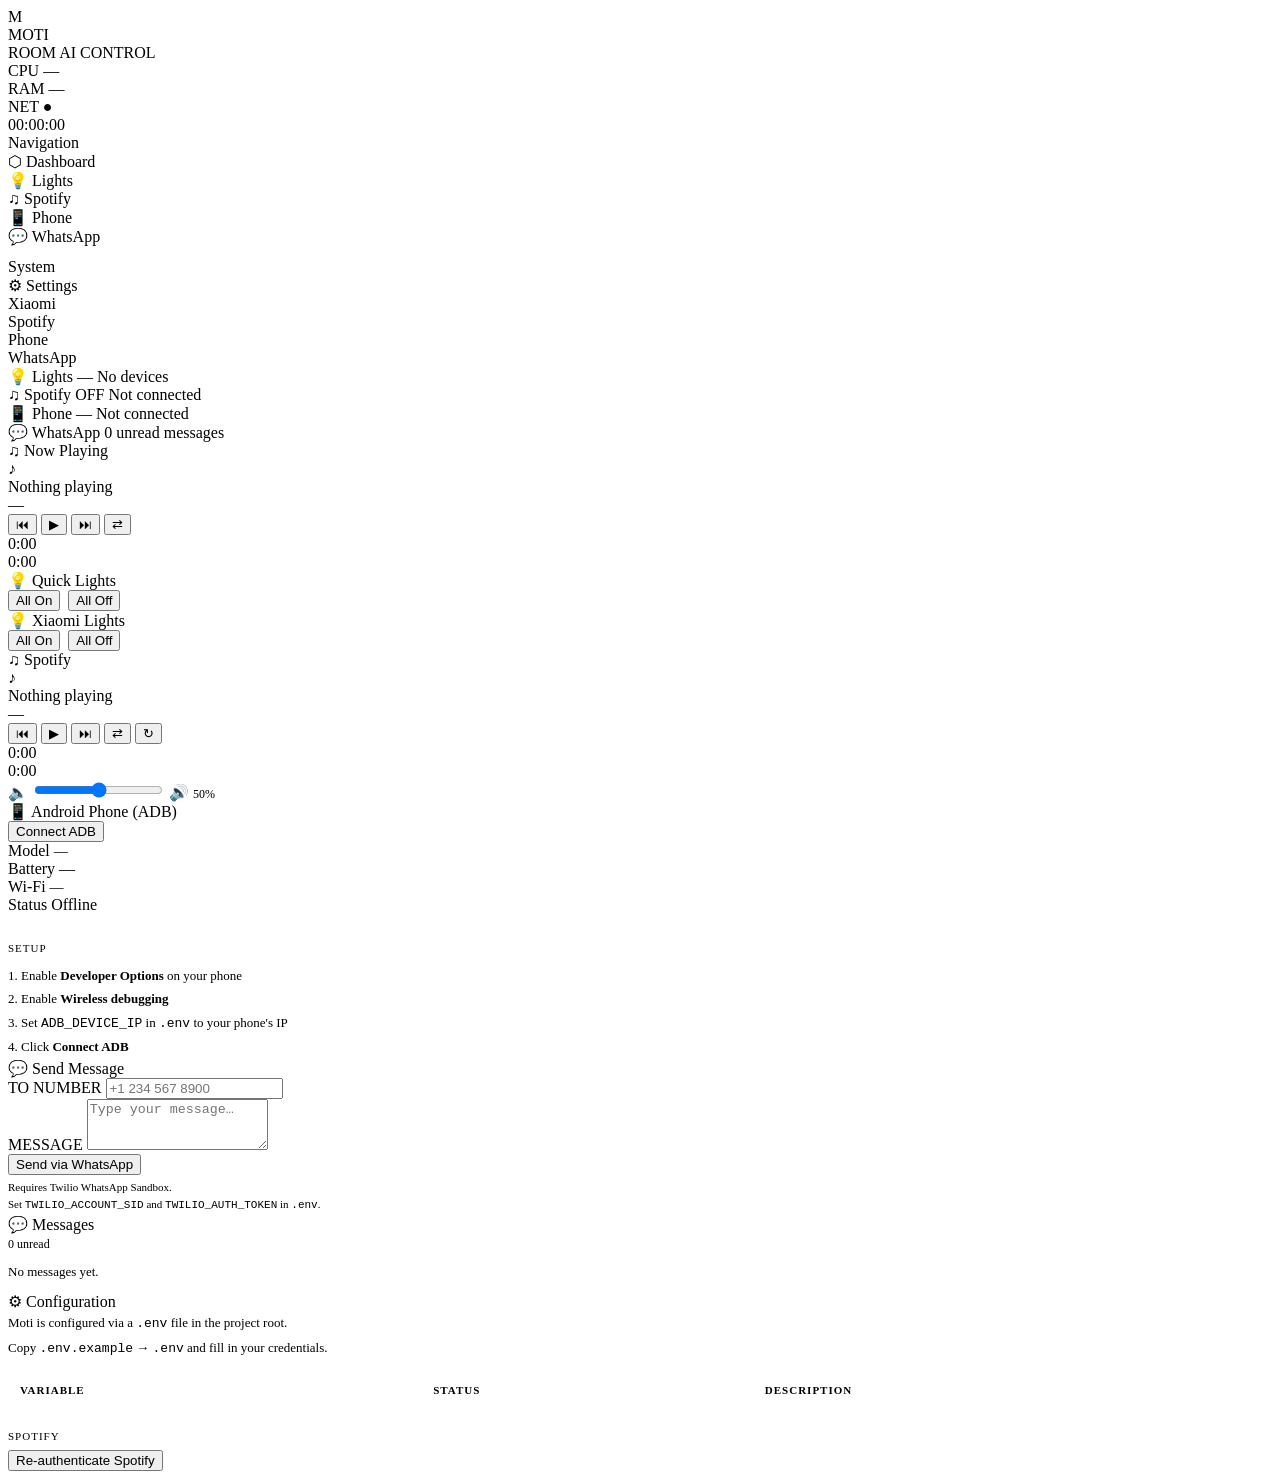
==== frontend/templates/index.html @ 9a72fc44 "feat: initial Moti room AI control panel Full Python/FastAPI backend + futuristic web UI with: - Xia" ====
<!DOCTYPE html>
<html lang="en">
<head>
  <meta charset="UTF-8"/>
  <meta name="viewport" content="width=device-width, initial-scale=1.0"/>
  <title>MOTI — Room AI Control</title>
  <link rel="stylesheet" href="/static/css/style.css"/>
  <link rel="preconnect" href="https://fonts.googleapis.com"/>
</head>
<body>
<div class="shell">

  <!-- ══ TOP BAR ══════════════════════════════════════════════════ -->
  <header class="topbar">
    <div class="topbar-logo">
      <div class="logo-mark">M</div>
      <div>
        <div class="logo-text">MOTI</div>
        <div class="logo-sub">ROOM AI CONTROL</div>
      </div>
    </div>

    <div class="topbar-stats">
      <div class="stat-item">
        <span class="stat-label">CPU</span>
        <span class="stat-value" id="sys-cpu">—</span>
      </div>
      <div class="stat-item">
        <span class="stat-label">RAM</span>
        <span class="stat-value" id="sys-ram">—</span>
      </div>
      <div class="stat-item">
        <span class="stat-label">NET</span>
        <span class="stat-value" id="ws-status">●</span>
      </div>
    </div>

    <div class="topbar-time" id="clock">00:00:00</div>
  </header>

  <!-- ══ SIDEBAR ══════════════════════════════════════════════════ -->
  <nav class="sidebar">
    <div class="nav-section">Navigation</div>
    <div class="nav-item active" data-panel="dashboard" onclick="navigate(this)">
      <span class="nav-icon">⬡</span> Dashboard
    </div>
    <div class="nav-item" data-panel="lights" onclick="navigate(this)">
      <span class="nav-icon">💡</span> Lights
    </div>
    <div class="nav-item" data-panel="spotify" onclick="navigate(this)">
      <span class="nav-icon">♫</span> Spotify
    </div>
    <div class="nav-item" data-panel="phone" onclick="navigate(this)">
      <span class="nav-icon">📱</span> Phone
    </div>
    <div class="nav-item" data-panel="whatsapp" onclick="navigate(this)">
      <span class="nav-icon">💬</span> WhatsApp
      <span class="nav-badge" id="wa-badge" style="display:none">0</span>
    </div>

    <div class="nav-section" style="margin-top:12px">System</div>
    <div class="nav-item" data-panel="settings" onclick="navigate(this)">
      <span class="nav-icon">⚙</span> Settings
    </div>

    <div class="sidebar-status">
      <div class="conn-row">
        <span>Xiaomi</span>
        <span class="conn-dot" id="dot-xiaomi"></span>
      </div>
      <div class="conn-row">
        <span>Spotify</span>
        <span class="conn-dot" id="dot-spotify"></span>
      </div>
      <div class="conn-row">
        <span>Phone</span>
        <span class="conn-dot" id="dot-phone"></span>
      </div>
      <div class="conn-row">
        <span>WhatsApp</span>
        <span class="conn-dot" id="dot-whatsapp"></span>
      </div>
    </div>
  </nav>

  <!-- ══ MAIN ════════════════════════════════════════════════════= -->
  <main class="main">

    <!-- ─ Dashboard ─────────────────────────────────────────────── -->
    <section class="panel active" id="panel-dashboard">
      <div class="overview-grid">
        <div class="overview-tile" onclick="navigate(document.querySelector('[data-panel=lights]'))">
          <span class="tile-icon">💡</span>
          <span class="tile-label">Lights</span>
          <span class="tile-value" id="dash-lights-count">—</span>
          <span class="tile-sub" id="dash-lights-sub">No devices</span>
        </div>
        <div class="overview-tile" onclick="navigate(document.querySelector('[data-panel=spotify]'))">
          <span class="tile-icon">♫</span>
          <span class="tile-label">Spotify</span>
          <span class="tile-value" id="dash-spotify-state">OFF</span>
          <span class="tile-sub" id="dash-spotify-track">Not connected</span>
        </div>
        <div class="overview-tile" onclick="navigate(document.querySelector('[data-panel=phone]'))">
          <span class="tile-icon">📱</span>
          <span class="tile-label">Phone</span>
          <span class="tile-value" id="dash-phone-battery">—</span>
          <span class="tile-sub" id="dash-phone-model">Not connected</span>
        </div>
        <div class="overview-tile" onclick="navigate(document.querySelector('[data-panel=whatsapp]'))">
          <span class="tile-icon">💬</span>
          <span class="tile-label">WhatsApp</span>
          <span class="tile-value" id="dash-wa-unread">0</span>
          <span class="tile-sub">unread messages</span>
        </div>
      </div>

      <!-- Mini Spotify in dashboard -->
      <div class="card" id="dash-player-card">
        <div class="card-header">
          <div class="card-title"><span class="card-title-icon">♫</span> Now Playing</div>
          <div class="card-status pulse" id="dash-playing-indicator" style="display:none;color:var(--green)">● LIVE</div>
        </div>
        <div class="spotify-player">
          <div class="album-art" id="dash-album-art">♪</div>
          <div class="track-info">
            <div class="track-name" id="dash-track-name">Nothing playing</div>
            <div class="track-artist" id="dash-track-artist">—</div>
            <div class="player-controls">
              <button class="ctrl-btn" onclick="api('POST','/api/spotify/prev')" title="Previous">⏮</button>
              <button class="ctrl-btn primary" id="dash-play-btn" onclick="api('POST','/api/spotify/play_pause')">▶</button>
              <button class="ctrl-btn" onclick="api('POST','/api/spotify/next')" title="Next">⏭</button>
              <button class="ctrl-btn" id="dash-shuffle-btn" onclick="api('POST','/api/spotify/shuffle')" title="Shuffle">⇄</button>
            </div>
            <div class="progress-bar-wrap">
              <span id="dash-progress-time">0:00</span>
              <div class="progress-track"><div class="progress-fill" id="dash-progress-fill"></div></div>
              <span id="dash-duration-time">0:00</span>
            </div>
          </div>
        </div>
      </div>

      <!-- Quick light toggles -->
      <div class="card">
        <div class="card-header">
          <div class="card-title"><span class="card-title-icon">💡</span> Quick Lights</div>
          <div style="display:flex;gap:8px">
            <button class="btn sm" onclick="allLights(true)">All On</button>
            <button class="btn sm danger" onclick="allLights(false)">All Off</button>
          </div>
        </div>
        <div class="light-widget" id="dash-lights"></div>
      </div>
    </section>

    <!-- ─ Lights ──────────────────────────────────────────────────── -->
    <section class="panel" id="panel-lights">
      <div class="card">
        <div class="card-header">
          <div class="card-title"><span class="card-title-icon">💡</span> Xiaomi Lights</div>
          <div style="display:flex;gap:8px">
            <button class="btn sm" onclick="allLights(true)">All On</button>
            <button class="btn sm danger" onclick="allLights(false)">All Off</button>
          </div>
        </div>
        <div class="light-widget" id="lights-list"></div>
        <div id="lights-empty" style="color:var(--text-dim);font-size:13px;padding:12px 0;display:none">
          No lights configured. Add <code>XIAOMI_LIGHT_IP</code> and <code>XIAOMI_LIGHT_TOKEN</code> to <code>.env</code>.
        </div>
      </div>
    </section>

    <!-- ─ Spotify ─────────────────────────────────────────────────── -->
    <section class="panel" id="panel-spotify">
      <div class="card">
        <div class="card-header">
          <div class="card-title"><span class="card-title-icon">♫</span> Spotify</div>
          <button class="btn sm" id="spotify-auth-btn" onclick="spotifyAuth()" style="display:none">Connect Spotify</button>
        </div>
        <div class="spotify-player">
          <div class="album-art" id="sp-album-art">♪</div>
          <div class="track-info">
            <div class="track-name" id="sp-track-name">Nothing playing</div>
            <div class="track-artist" id="sp-track-artist">—</div>
            <div class="player-controls">
              <button class="ctrl-btn" onclick="api('POST','/api/spotify/prev')">⏮</button>
              <button class="ctrl-btn primary" id="sp-play-btn" onclick="api('POST','/api/spotify/play_pause')">▶</button>
              <button class="ctrl-btn" onclick="api('POST','/api/spotify/next')">⏭</button>
              <button class="ctrl-btn" id="sp-shuffle-btn" onclick="api('POST','/api/spotify/shuffle')">⇄</button>
              <button class="ctrl-btn" id="sp-repeat-btn" onclick="cycleRepeat()">↻</button>
            </div>
            <div class="progress-bar-wrap">
              <span id="sp-progress-time">0:00</span>
              <div class="progress-track"><div class="progress-fill" id="sp-progress-fill"></div></div>
              <span id="sp-duration-time">0:00</span>
            </div>
            <div class="volume-row">
              <span class="ctrl-btn">🔈</span>
              <input type="range" min="0" max="100" value="50" id="sp-volume"
                     oninput="api('POST','/api/spotify/volume/'+this.value)"/>
              <span class="ctrl-btn">🔊</span>
              <span id="sp-vol-label" style="font-family:var(--mono);font-size:12px;color:var(--text-dim)">50%</span>
            </div>
          </div>
        </div>
      </div>
    </section>

    <!-- ─ Phone ───────────────────────────────────────────────────── -->
    <section class="panel" id="panel-phone">
      <div class="card">
        <div class="card-header">
          <div class="card-title"><span class="card-title-icon">📱</span> Android Phone (ADB)</div>
          <button class="btn sm primary" onclick="connectPhone()">Connect ADB</button>
        </div>
        <div class="phone-grid">
          <div class="phone-stat">
            <span class="phone-stat-label">Model</span>
            <span class="phone-stat-value" id="ph-model" style="font-size:14px">—</span>
          </div>
          <div class="phone-stat">
            <span class="phone-stat-label">Battery</span>
            <span class="phone-stat-value" id="ph-battery">—</span>
            <div class="battery-bar"><div class="battery-fill" id="ph-battery-bar" style="width:0%"></div></div>
          </div>
          <div class="phone-stat">
            <span class="phone-stat-label">Wi-Fi</span>
            <span class="phone-stat-value" id="ph-wifi" style="font-size:14px">—</span>
          </div>
          <div class="phone-stat">
            <span class="phone-stat-label">Status</span>
            <span class="phone-stat-value" id="ph-status">Offline</span>
          </div>
        </div>
        <div style="margin-top:16px;padding-top:12px;border-top:1px solid var(--border)">
          <div style="font-size:11px;color:var(--text-dim);font-family:var(--mono);margin-bottom:10px;letter-spacing:1px">SETUP</div>
          <div style="font-size:13px;color:var(--text-dim);line-height:1.8">
            1. Enable <strong style="color:var(--accent)">Developer Options</strong> on your phone<br/>
            2. Enable <strong style="color:var(--accent)">Wireless debugging</strong><br/>
            3. Set <code>ADB_DEVICE_IP</code> in <code>.env</code> to your phone's IP<br/>
            4. Click <strong style="color:var(--accent)">Connect ADB</strong>
          </div>
        </div>
      </div>
    </section>

    <!-- ─ WhatsApp ─────────────────────────────────────────────────── -->
    <section class="panel" id="panel-whatsapp">
      <div class="grid-2">
        <div class="card">
          <div class="card-header">
            <div class="card-title"><span class="card-title-icon">💬</span> Send Message</div>
          </div>
          <div class="wa-compose">
            <div class="wa-field">
              <label class="wa-label">TO NUMBER</label>
              <input class="wa-input" id="wa-to" placeholder="+1 234 567 8900"/>
            </div>
            <div class="wa-field">
              <label class="wa-label">MESSAGE</label>
              <textarea class="wa-textarea" id="wa-msg" placeholder="Type your message…" rows="3"></textarea>
            </div>
            <button class="btn primary" onclick="sendWhatsApp()">Send via WhatsApp</button>
            <div style="font-size:11px;color:var(--text-dim);line-height:1.6;margin-top:4px">
              Requires Twilio WhatsApp Sandbox.<br/>
              Set <code>TWILIO_ACCOUNT_SID</code> and <code>TWILIO_AUTH_TOKEN</code> in <code>.env</code>.
            </div>
          </div>
        </div>

        <div class="card">
          <div class="card-header">
            <div class="card-title"><span class="card-title-icon">💬</span> Messages</div>
            <span id="wa-unread-count" style="font-family:var(--mono);font-size:12px;color:var(--text-dim)">0 unread</span>
          </div>
          <div class="wa-feed" id="wa-feed">
            <div style="color:var(--text-dim);font-size:13px;padding:12px 0">No messages yet.</div>
          </div>
        </div>
      </div>
    </section>

    <!-- ─ Settings ─────────────────────────────────────────────────── -->
    <section class="panel" id="panel-settings">
      <div class="card">
        <div class="card-header">
          <div class="card-title"><span class="card-title-icon">⚙</span> Configuration</div>
        </div>
        <div style="display:flex;flex-direction:column;gap:16px">
          <div style="font-size:13px;line-height:1.9;color:var(--text-dim)">
            Moti is configured via a <code style="color:var(--accent)">.env</code> file in the project root.<br/>
            Copy <code>.env.example</code> → <code>.env</code> and fill in your credentials.
          </div>

          <table style="width:100%;border-collapse:collapse;font-size:13px;font-family:var(--mono)">
            <thead>
              <tr style="color:var(--text-dim);font-size:11px;letter-spacing:1px;text-align:left;border-bottom:1px solid var(--border)">
                <th style="padding:6px 12px">VARIABLE</th>
                <th style="padding:6px 12px">STATUS</th>
                <th style="padding:6px 12px">DESCRIPTION</th>
              </tr>
            </thead>
            <tbody id="settings-table"></tbody>
          </table>

          <div style="padding-top:12px;border-top:1px solid var(--border)">
            <div style="font-size:11px;color:var(--text-dim);margin-bottom:8px;letter-spacing:1px">SPOTIFY</div>
            <button class="btn primary" onclick="spotifyAuth()">Re-authenticate Spotify</button>
          </div>
        </div>
      </div>
    </section>

  </main>
</div>

<!-- Toast container -->
<div class="toasts" id="toasts"></div>

<script src="/static/js/app.js"></script>
</body>
</html>
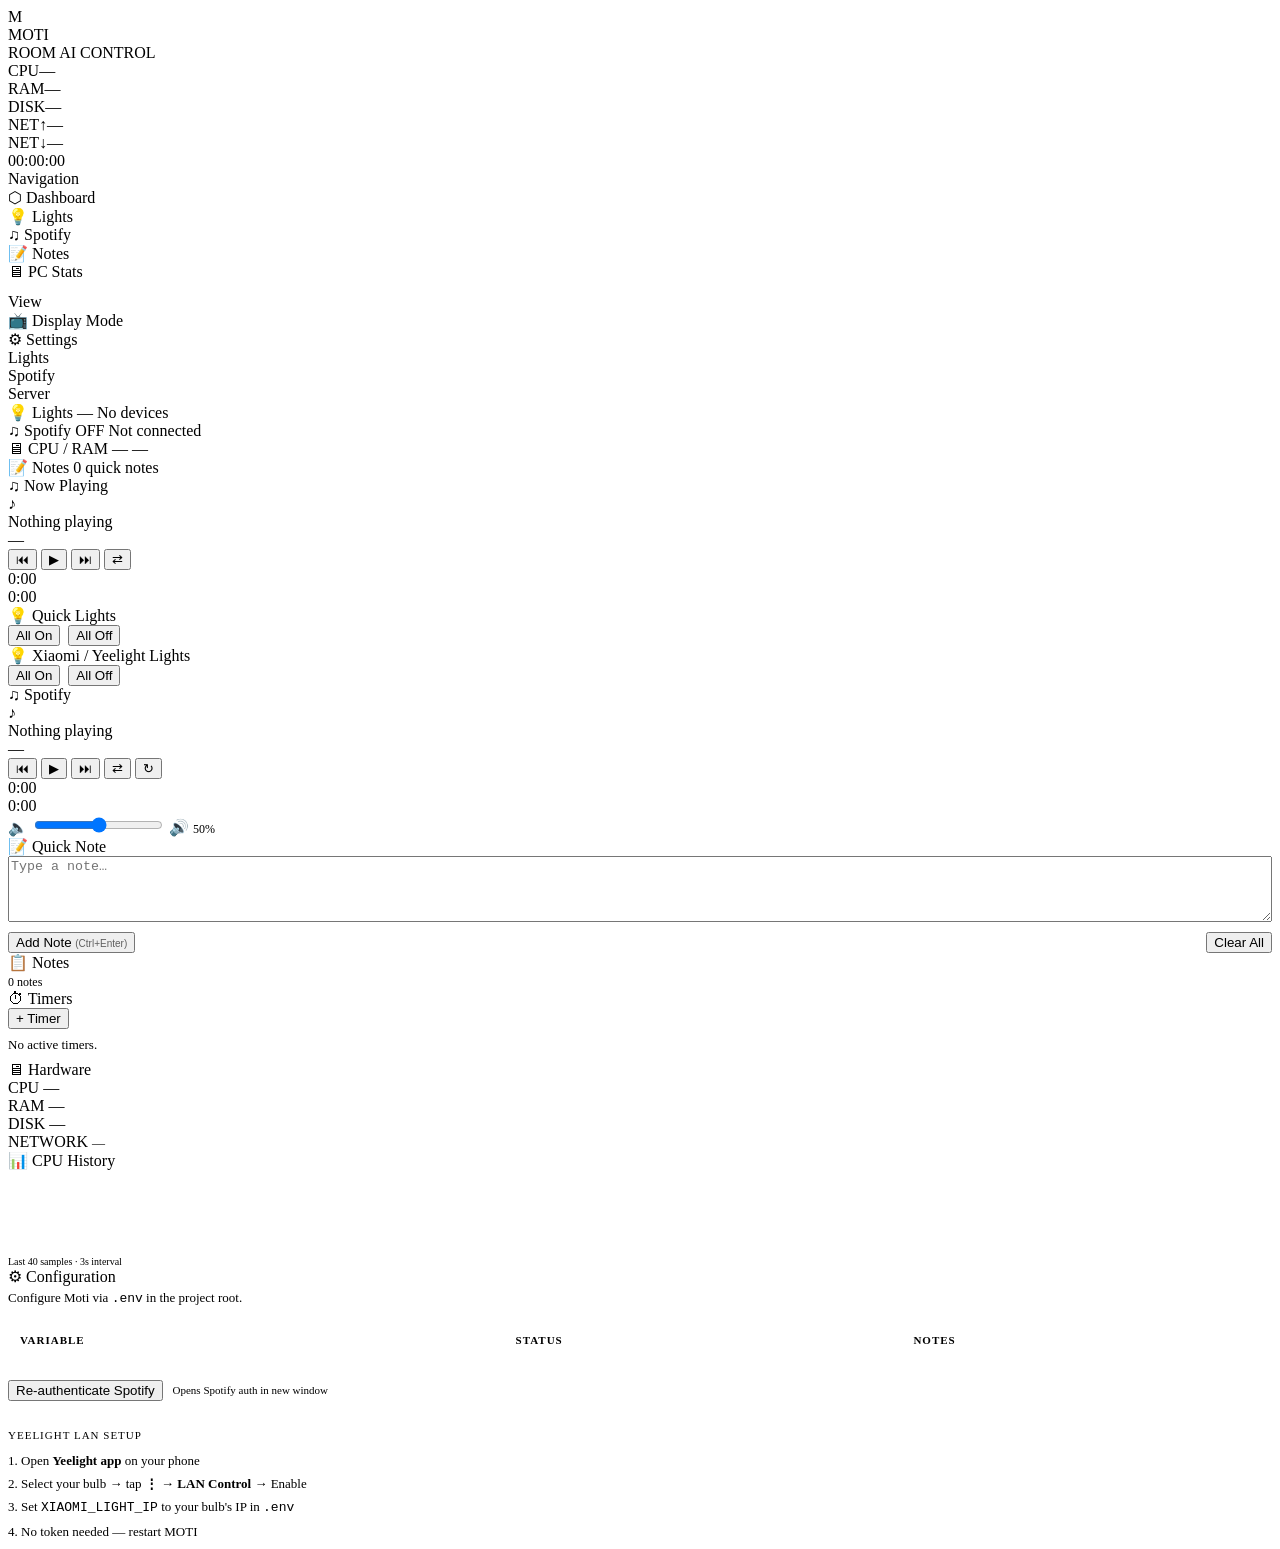
==== commit 7c5921b5: "feat: display page with AI character, yeelight TCP fix, notes+timers, PC stats chart" ====
--- a/frontend/templates/index.html
+++ b/frontend/templates/index.html
@@ -3,14 +3,13 @@
 <head>
   <meta charset="UTF-8"/>
   <meta name="viewport" content="width=device-width, initial-scale=1.0"/>
-  <title>MOTI — Room AI Control</title>
+  <title>MOTI — Control Panel</title>
   <link rel="stylesheet" href="/static/css/style.css"/>
-  <link rel="preconnect" href="https://fonts.googleapis.com"/>
 </head>
 <body>
 <div class="shell">
 
-  <!-- ══ TOP BAR ══════════════════════════════════════════════════ -->
+  <!-- ══ TOP BAR ══ -->
   <header class="topbar">
     <div class="topbar-logo">
       <div class="logo-mark">M</div>
@@ -19,26 +18,17 @@
         <div class="logo-sub">ROOM AI CONTROL</div>
       </div>
     </div>
-
     <div class="topbar-stats">
-      <div class="stat-item">
-        <span class="stat-label">CPU</span>
-        <span class="stat-value" id="sys-cpu">—</span>
-      </div>
-      <div class="stat-item">
-        <span class="stat-label">RAM</span>
-        <span class="stat-value" id="sys-ram">—</span>
-      </div>
-      <div class="stat-item">
-        <span class="stat-label">NET</span>
-        <span class="stat-value" id="ws-status">●</span>
-      </div>
-    </div>
-
+      <div class="stat-item"><span class="stat-label">CPU</span><span class="stat-value" id="sys-cpu">—</span></div>
+      <div class="stat-item"><span class="stat-label">RAM</span><span class="stat-value" id="sys-ram">—</span></div>
+      <div class="stat-item"><span class="stat-label">DISK</span><span class="stat-value" id="sys-disk">—</span></div>
+      <div class="stat-item"><span class="stat-label">NET↑</span><span class="stat-value" id="sys-up">—</span></div>
+      <div class="stat-item"><span class="stat-label">NET↓</span><span class="stat-value" id="sys-down">—</span></div>
+    </div>
     <div class="topbar-time" id="clock">00:00:00</div>
   </header>
 
-  <!-- ══ SIDEBAR ══════════════════════════════════════════════════ -->
+  <!-- ══ SIDEBAR ══ -->
   <nav class="sidebar">
     <div class="nav-section">Navigation</div>
     <div class="nav-item active" data-panel="dashboard" onclick="navigate(this)">
@@ -50,22 +40,24 @@
     <div class="nav-item" data-panel="spotify" onclick="navigate(this)">
       <span class="nav-icon">♫</span> Spotify
     </div>
-    <div class="nav-item" data-panel="phone" onclick="navigate(this)">
-      <span class="nav-icon">📱</span> Phone
-    </div>
-    <div class="nav-item" data-panel="whatsapp" onclick="navigate(this)">
-      <span class="nav-icon">💬</span> WhatsApp
-      <span class="nav-badge" id="wa-badge" style="display:none">0</span>
-    </div>
-
-    <div class="nav-section" style="margin-top:12px">System</div>
+    <div class="nav-item" data-panel="notes" onclick="navigate(this)">
+      <span class="nav-icon">📝</span> Notes
+      <span class="nav-badge" id="notes-badge" style="display:none">0</span>
+    </div>
+    <div class="nav-item" data-panel="pc" onclick="navigate(this)">
+      <span class="nav-icon">🖥</span> PC Stats
+    </div>
+    <div class="nav-section" style="margin-top:12px">View</div>
+    <div class="nav-item" onclick="window.open('/display','_blank')">
+      <span class="nav-icon">📺</span> Display Mode
+    </div>
     <div class="nav-item" data-panel="settings" onclick="navigate(this)">
       <span class="nav-icon">⚙</span> Settings
     </div>
 
     <div class="sidebar-status">
       <div class="conn-row">
-        <span>Xiaomi</span>
+        <span>Lights</span>
         <span class="conn-dot" id="dot-xiaomi"></span>
       </div>
       <div class="conn-row">
@@ -73,50 +65,46 @@
         <span class="conn-dot" id="dot-spotify"></span>
       </div>
       <div class="conn-row">
-        <span>Phone</span>
-        <span class="conn-dot" id="dot-phone"></span>
-      </div>
-      <div class="conn-row">
-        <span>WhatsApp</span>
-        <span class="conn-dot" id="dot-whatsapp"></span>
+        <span>Server</span>
+        <span class="conn-dot on" id="dot-ws"></span>
       </div>
     </div>
   </nav>
 
-  <!-- ══ MAIN ════════════════════════════════════════════════════= -->
+  <!-- ══ MAIN ══ -->
   <main class="main">
 
-    <!-- ─ Dashboard ─────────────────────────────────────────────── -->
+    <!-- ─ Dashboard ─ -->
     <section class="panel active" id="panel-dashboard">
       <div class="overview-grid">
         <div class="overview-tile" onclick="navigate(document.querySelector('[data-panel=lights]'))">
           <span class="tile-icon">💡</span>
           <span class="tile-label">Lights</span>
           <span class="tile-value" id="dash-lights-count">—</span>
-          <span class="tile-sub" id="dash-lights-sub">No devices</span>
+          <span class="tile-sub"  id="dash-lights-sub">No devices</span>
         </div>
         <div class="overview-tile" onclick="navigate(document.querySelector('[data-panel=spotify]'))">
           <span class="tile-icon">♫</span>
           <span class="tile-label">Spotify</span>
           <span class="tile-value" id="dash-spotify-state">OFF</span>
-          <span class="tile-sub" id="dash-spotify-track">Not connected</span>
-        </div>
-        <div class="overview-tile" onclick="navigate(document.querySelector('[data-panel=phone]'))">
-          <span class="tile-icon">📱</span>
-          <span class="tile-label">Phone</span>
-          <span class="tile-value" id="dash-phone-battery">—</span>
-          <span class="tile-sub" id="dash-phone-model">Not connected</span>
-        </div>
-        <div class="overview-tile" onclick="navigate(document.querySelector('[data-panel=whatsapp]'))">
-          <span class="tile-icon">💬</span>
-          <span class="tile-label">WhatsApp</span>
-          <span class="tile-value" id="dash-wa-unread">0</span>
-          <span class="tile-sub">unread messages</span>
-        </div>
-      </div>
-
-      <!-- Mini Spotify in dashboard -->
-      <div class="card" id="dash-player-card">
+          <span class="tile-sub"  id="dash-spotify-track">Not connected</span>
+        </div>
+        <div class="overview-tile">
+          <span class="tile-icon">🖥</span>
+          <span class="tile-label">CPU / RAM</span>
+          <span class="tile-value" id="dash-cpu">—</span>
+          <span class="tile-sub"  id="dash-ram">—</span>
+        </div>
+        <div class="overview-tile" onclick="navigate(document.querySelector('[data-panel=notes]'))">
+          <span class="tile-icon">📝</span>
+          <span class="tile-label">Notes</span>
+          <span class="tile-value" id="dash-notes-count">0</span>
+          <span class="tile-sub">quick notes</span>
+        </div>
+      </div>
+
+      <!-- Mini player -->
+      <div class="card">
         <div class="card-header">
           <div class="card-title"><span class="card-title-icon">♫</span> Now Playing</div>
           <div class="card-status pulse" id="dash-playing-indicator" style="display:none;color:var(--green)">● LIVE</div>
@@ -124,13 +112,13 @@
         <div class="spotify-player">
           <div class="album-art" id="dash-album-art">♪</div>
           <div class="track-info">
-            <div class="track-name" id="dash-track-name">Nothing playing</div>
+            <div class="track-name"   id="dash-track-name">Nothing playing</div>
             <div class="track-artist" id="dash-track-artist">—</div>
             <div class="player-controls">
-              <button class="ctrl-btn" onclick="api('POST','/api/spotify/prev')" title="Previous">⏮</button>
+              <button class="ctrl-btn" onclick="api('POST','/api/spotify/prev')">⏮</button>
               <button class="ctrl-btn primary" id="dash-play-btn" onclick="api('POST','/api/spotify/play_pause')">▶</button>
-              <button class="ctrl-btn" onclick="api('POST','/api/spotify/next')" title="Next">⏭</button>
-              <button class="ctrl-btn" id="dash-shuffle-btn" onclick="api('POST','/api/spotify/shuffle')" title="Shuffle">⇄</button>
+              <button class="ctrl-btn" onclick="api('POST','/api/spotify/next')">⏭</button>
+              <button class="ctrl-btn" id="dash-shuffle-btn" onclick="api('POST','/api/spotify/shuffle')">⇄</button>
             </div>
             <div class="progress-bar-wrap">
               <span id="dash-progress-time">0:00</span>
@@ -141,7 +129,7 @@
         </div>
       </div>
 
-      <!-- Quick light toggles -->
+      <!-- Quick lights -->
       <div class="card">
         <div class="card-header">
           <div class="card-title"><span class="card-title-icon">💡</span> Quick Lights</div>
@@ -154,34 +142,37 @@
       </div>
     </section>
 
-    <!-- ─ Lights ──────────────────────────────────────────────────── -->
+    <!-- ─ Lights ─ -->
     <section class="panel" id="panel-lights">
       <div class="card">
         <div class="card-header">
-          <div class="card-title"><span class="card-title-icon">💡</span> Xiaomi Lights</div>
+          <div class="card-title"><span class="card-title-icon">💡</span> Xiaomi / Yeelight Lights</div>
           <div style="display:flex;gap:8px">
             <button class="btn sm" onclick="allLights(true)">All On</button>
             <button class="btn sm danger" onclick="allLights(false)">All Off</button>
           </div>
         </div>
         <div class="light-widget" id="lights-list"></div>
-        <div id="lights-empty" style="color:var(--text-dim);font-size:13px;padding:12px 0;display:none">
-          No lights configured. Add <code>XIAOMI_LIGHT_IP</code> and <code>XIAOMI_LIGHT_TOKEN</code> to <code>.env</code>.
-        </div>
-      </div>
-    </section>
-
-    <!-- ─ Spotify ─────────────────────────────────────────────────── -->
+        <div id="lights-empty" style="display:none;color:var(--text-dim);font-size:13px;padding:12px 0;line-height:1.8">
+          No lights configured.<br/>
+          Set <code>XIAOMI_LIGHT_IP</code> in <code>.env</code> and enable
+          <strong style="color:var(--accent)">LAN Control</strong> in the Yeelight app.<br/>
+          <em style="font-size:11px">Yeelight app → Device → ⋮ → LAN Control → Enable</em>
+        </div>
+      </div>
+    </section>
+
+    <!-- ─ Spotify ─ -->
     <section class="panel" id="panel-spotify">
       <div class="card">
         <div class="card-header">
           <div class="card-title"><span class="card-title-icon">♫</span> Spotify</div>
-          <button class="btn sm" id="spotify-auth-btn" onclick="spotifyAuth()" style="display:none">Connect Spotify</button>
+          <button class="btn sm primary" id="spotify-auth-btn" onclick="spotifyAuth()" style="display:none">Connect Spotify</button>
         </div>
         <div class="spotify-player">
           <div class="album-art" id="sp-album-art">♪</div>
           <div class="track-info">
-            <div class="track-name" id="sp-track-name">Nothing playing</div>
+            <div class="track-name"   id="sp-track-name">Nothing playing</div>
             <div class="track-artist" id="sp-track-artist">—</div>
             <div class="player-controls">
               <button class="ctrl-btn" onclick="api('POST','/api/spotify/prev')">⏮</button>
@@ -207,81 +198,84 @@
       </div>
     </section>
 
-    <!-- ─ Phone ───────────────────────────────────────────────────── -->
-    <section class="panel" id="panel-phone">
-      <div class="card">
-        <div class="card-header">
-          <div class="card-title"><span class="card-title-icon">📱</span> Android Phone (ADB)</div>
-          <button class="btn sm primary" onclick="connectPhone()">Connect ADB</button>
-        </div>
-        <div class="phone-grid">
-          <div class="phone-stat">
-            <span class="phone-stat-label">Model</span>
-            <span class="phone-stat-value" id="ph-model" style="font-size:14px">—</span>
-          </div>
-          <div class="phone-stat">
-            <span class="phone-stat-label">Battery</span>
-            <span class="phone-stat-value" id="ph-battery">—</span>
-            <div class="battery-bar"><div class="battery-fill" id="ph-battery-bar" style="width:0%"></div></div>
-          </div>
-          <div class="phone-stat">
-            <span class="phone-stat-label">Wi-Fi</span>
-            <span class="phone-stat-value" id="ph-wifi" style="font-size:14px">—</span>
-          </div>
-          <div class="phone-stat">
-            <span class="phone-stat-label">Status</span>
-            <span class="phone-stat-value" id="ph-status">Offline</span>
-          </div>
-        </div>
-        <div style="margin-top:16px;padding-top:12px;border-top:1px solid var(--border)">
-          <div style="font-size:11px;color:var(--text-dim);font-family:var(--mono);margin-bottom:10px;letter-spacing:1px">SETUP</div>
-          <div style="font-size:13px;color:var(--text-dim);line-height:1.8">
-            1. Enable <strong style="color:var(--accent)">Developer Options</strong> on your phone<br/>
-            2. Enable <strong style="color:var(--accent)">Wireless debugging</strong><br/>
-            3. Set <code>ADB_DEVICE_IP</code> in <code>.env</code> to your phone's IP<br/>
-            4. Click <strong style="color:var(--accent)">Connect ADB</strong>
-          </div>
-        </div>
-      </div>
-    </section>
-
-    <!-- ─ WhatsApp ─────────────────────────────────────────────────── -->
-    <section class="panel" id="panel-whatsapp">
+    <!-- ─ Notes ─ -->
+    <section class="panel" id="panel-notes">
       <div class="grid-2">
         <div class="card">
           <div class="card-header">
-            <div class="card-title"><span class="card-title-icon">💬</span> Send Message</div>
-          </div>
-          <div class="wa-compose">
-            <div class="wa-field">
-              <label class="wa-label">TO NUMBER</label>
-              <input class="wa-input" id="wa-to" placeholder="+1 234 567 8900"/>
-            </div>
-            <div class="wa-field">
-              <label class="wa-label">MESSAGE</label>
-              <textarea class="wa-textarea" id="wa-msg" placeholder="Type your message…" rows="3"></textarea>
-            </div>
-            <button class="btn primary" onclick="sendWhatsApp()">Send via WhatsApp</button>
-            <div style="font-size:11px;color:var(--text-dim);line-height:1.6;margin-top:4px">
-              Requires Twilio WhatsApp Sandbox.<br/>
-              Set <code>TWILIO_ACCOUNT_SID</code> and <code>TWILIO_AUTH_TOKEN</code> in <code>.env</code>.
-            </div>
-          </div>
-        </div>
-
+            <div class="card-title"><span class="card-title-icon">📝</span> Quick Note</div>
+          </div>
+          <div style="display:flex;flex-direction:column;gap:10px">
+            <textarea class="wa-textarea" id="note-input" placeholder="Type a note…" rows="4"
+              onkeydown="if(event.ctrlKey&&event.key==='Enter')addNote()"></textarea>
+            <div style="display:flex;gap:8px">
+              <button class="btn primary" onclick="addNote()">Add Note <span style="font-size:10px;opacity:0.6">(Ctrl+Enter)</span></button>
+              <button class="btn danger sm" onclick="clearNotes()" style="margin-left:auto">Clear All</button>
+            </div>
+          </div>
+        </div>
         <div class="card">
           <div class="card-header">
-            <div class="card-title"><span class="card-title-icon">💬</span> Messages</div>
-            <span id="wa-unread-count" style="font-family:var(--mono);font-size:12px;color:var(--text-dim)">0 unread</span>
-          </div>
-          <div class="wa-feed" id="wa-feed">
-            <div style="color:var(--text-dim);font-size:13px;padding:12px 0">No messages yet.</div>
-          </div>
-        </div>
-      </div>
-    </section>
-
-    <!-- ─ Settings ─────────────────────────────────────────────────── -->
+            <div class="card-title"><span class="card-title-icon">📋</span> Notes</div>
+            <span id="notes-count-label" style="font-family:var(--mono);font-size:12px;color:var(--text-dim)">0 notes</span>
+          </div>
+          <div id="notes-list" style="display:flex;flex-direction:column;gap:8px;max-height:300px;overflow-y:auto"></div>
+        </div>
+      </div>
+
+      <!-- Timers -->
+      <div class="card">
+        <div class="card-header">
+          <div class="card-title"><span class="card-title-icon">⏱</span> Timers</div>
+          <button class="btn sm primary" onclick="addTimer()">+ Timer</button>
+        </div>
+        <div id="timers-list" style="display:flex;flex-wrap:wrap;gap:12px"></div>
+        <div id="timers-empty" style="color:var(--text-dim);font-size:13px;padding:8px 0">No active timers.</div>
+      </div>
+    </section>
+
+    <!-- ─ PC Stats ─ -->
+    <section class="panel" id="panel-pc">
+      <div class="grid-2">
+        <div class="card">
+          <div class="card-header">
+            <div class="card-title"><span class="card-title-icon">🖥</span> Hardware</div>
+          </div>
+          <div class="phone-grid">
+            <div class="phone-stat">
+              <span class="phone-stat-label">CPU</span>
+              <span class="phone-stat-value" id="pc-cpu">—</span>
+              <div class="battery-bar"><div class="battery-fill" id="pc-cpu-bar"></div></div>
+            </div>
+            <div class="phone-stat">
+              <span class="phone-stat-label">RAM</span>
+              <span class="phone-stat-value" id="pc-ram">—</span>
+              <div class="battery-bar"><div class="battery-fill" id="pc-ram-bar"></div></div>
+            </div>
+            <div class="phone-stat">
+              <span class="phone-stat-label">DISK</span>
+              <span class="phone-stat-value" id="pc-disk">—</span>
+              <div class="battery-bar"><div class="battery-fill" id="pc-disk-bar"></div></div>
+            </div>
+            <div class="phone-stat">
+              <span class="phone-stat-label">NETWORK</span>
+              <span class="phone-stat-value" id="pc-net" style="font-size:13px">—</span>
+            </div>
+          </div>
+        </div>
+
+        <!-- Mini history chart (CSS bars) -->
+        <div class="card">
+          <div class="card-header">
+            <div class="card-title"><span class="card-title-icon">📊</span> CPU History</div>
+          </div>
+          <div id="cpu-history" style="display:flex;align-items:flex-end;gap:3px;height:80px"></div>
+          <div style="font-size:10px;color:var(--text-dim);font-family:var(--mono);margin-top:6px">Last 40 samples · 3s interval</div>
+        </div>
+      </div>
+    </section>
+
+    <!-- ─ Settings ─ -->
     <section class="panel" id="panel-settings">
       <div class="card">
         <div class="card-header">
@@ -289,8 +283,7 @@
         </div>
         <div style="display:flex;flex-direction:column;gap:16px">
           <div style="font-size:13px;line-height:1.9;color:var(--text-dim)">
-            Moti is configured via a <code style="color:var(--accent)">.env</code> file in the project root.<br/>
-            Copy <code>.env.example</code> → <code>.env</code> and fill in your credentials.
+            Configure Moti via <code style="color:var(--accent)">.env</code> in the project root.
           </div>
 
           <table style="width:100%;border-collapse:collapse;font-size:13px;font-family:var(--mono)">
@@ -298,15 +291,25 @@
               <tr style="color:var(--text-dim);font-size:11px;letter-spacing:1px;text-align:left;border-bottom:1px solid var(--border)">
                 <th style="padding:6px 12px">VARIABLE</th>
                 <th style="padding:6px 12px">STATUS</th>
-                <th style="padding:6px 12px">DESCRIPTION</th>
+                <th style="padding:6px 12px">NOTES</th>
               </tr>
             </thead>
             <tbody id="settings-table"></tbody>
           </table>
 
+          <div style="padding-top:12px;border-top:1px solid var(--border);display:flex;gap:10px;align-items:center">
+            <button class="btn primary" onclick="spotifyAuth()">Re-authenticate Spotify</button>
+            <span style="font-size:11px;color:var(--text-dim)">Opens Spotify auth in new window</span>
+          </div>
+
           <div style="padding-top:12px;border-top:1px solid var(--border)">
-            <div style="font-size:11px;color:var(--text-dim);margin-bottom:8px;letter-spacing:1px">SPOTIFY</div>
-            <button class="btn primary" onclick="spotifyAuth()">Re-authenticate Spotify</button>
+            <div style="font-size:11px;color:var(--text-dim);margin-bottom:8px;letter-spacing:1px">YEELIGHT LAN SETUP</div>
+            <div style="font-size:13px;color:var(--text-dim);line-height:1.8">
+              1. Open <strong style="color:var(--accent)">Yeelight app</strong> on your phone<br/>
+              2. Select your bulb → tap <strong style="color:var(--accent)">⋮</strong> → <strong style="color:var(--accent)">LAN Control</strong> → Enable<br/>
+              3. Set <code>XIAOMI_LIGHT_IP</code> to your bulb's IP in <code>.env</code><br/>
+              4. No token needed — restart MOTI
+            </div>
           </div>
         </div>
       </div>
@@ -315,9 +318,7 @@
   </main>
 </div>
 
-<!-- Toast container -->
 <div class="toasts" id="toasts"></div>
-
 <script src="/static/js/app.js"></script>
 </body>
 </html>
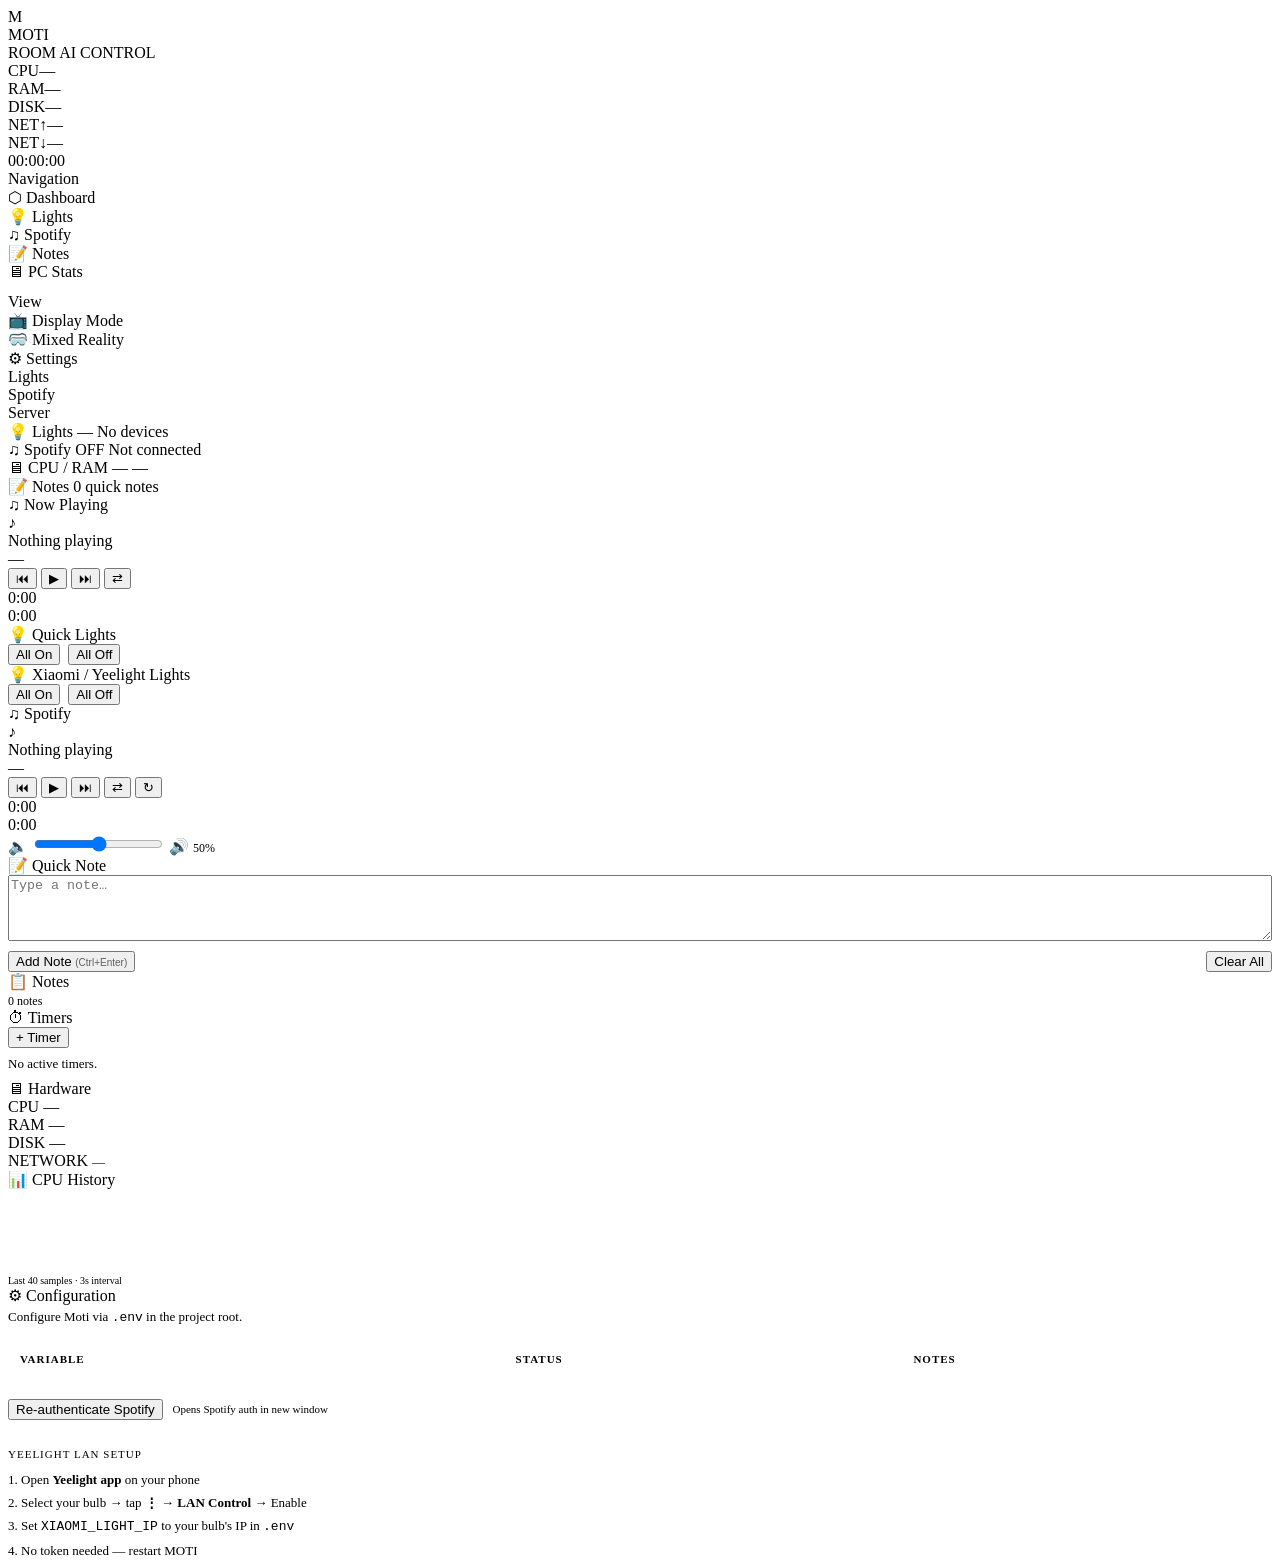
==== commit 865eb0a5: "Add Mixed Reality holo-room with pinch-grab, poke, and trash-bin dismiss New /mr (WebXR) page mirror" ====
--- a/frontend/templates/index.html
+++ b/frontend/templates/index.html
@@ -50,6 +50,9 @@
     <div class="nav-section" style="margin-top:12px">View</div>
     <div class="nav-item" onclick="window.open('/display','_blank')">
       <span class="nav-icon">📺</span> Display Mode
+    </div>
+    <div class="nav-item" onclick="window.open('/mr','_blank')">
+      <span class="nav-icon">🥽</span> Mixed Reality
     </div>
     <div class="nav-item" data-panel="settings" onclick="navigate(this)">
       <span class="nav-icon">⚙</span> Settings
